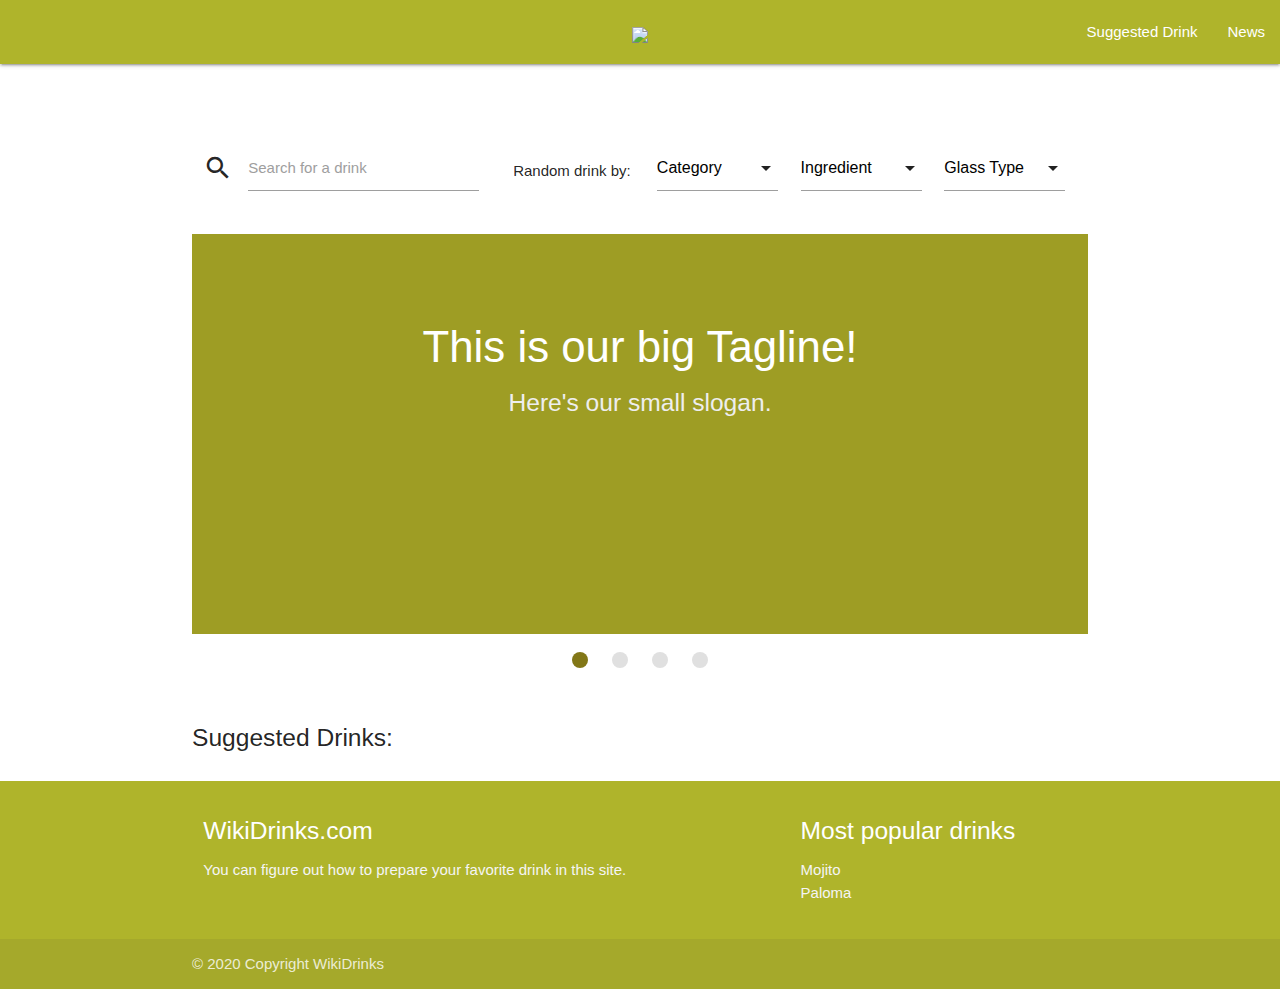
==== home.html @ 6866a7a1 "Merge branch 'master' of https://github.com/raul-ae/project-1 into jorge" ====
<!DOCTYPE html>
<html lang="en">

<head>
  <meta charset="UTF-8">
  <meta name="viewport" content="width=device-width, initial-scale=1.0">
  <title>WikiDrink</title>

  <!--Import Google Icon Font-->
  <link href="https://fonts.googleapis.com/icon?family=Material+Icons" rel="stylesheet">
  <!--Import materialize.css-->

  <!-- Compiled and minified CSS -->
  <link rel="stylesheet" href="https://cdnjs.cloudflare.com/ajax/libs/materialize/1.0.0/css/materialize.min.css">
  <!--<link rel="stylesheet" href="./style.css">
    Let browser know website is optimized for mobile-->
  <meta name="viewport" content="width=device-width, initial-scale=1.0" />
  <link rel="stylesheet" href="./frontStyle.css">
</head>

<body>

  <header>
    <div class="navbar-fixed nav-hgt">
      <nav>
        <div class="nav-wrapper lime darken-2">
          <a href="./home.html" class="brand-logo center"><img src="./logo.png"></img></a>
          <ul id="nav-mobile" class="right hide-on-med-and-down">
            <li><a href="#suggestedDrk">Suggested Drink</a></li>
            <li><a href="#articlesSec">News</a></li>
          </ul>
        </div>
      </nav>
    </div>
  </header>

  <div class="container">

    <!-- Search and filter section -->
    <div class="row">
      <form class="lime darken-4 inputForm">
        <div class="input-field col s12 m4 l4">
          <i class="material-icons prefix" id="searchButton">search</i>
          <input id="drinkInput" type="text" class="validate">
          <label for="drinkInput">Search for a drink</label>
        </div>

        <div class="col s12 m8 l8 filter-margin randomBy">
          <div class="input-field col s3 m3 l3 ">
            Random drink by:<!--<i class="material-icons prefix">filter_list</i>-->
          </div>

          <div class="col s3 m3 l3">
            <select class="categoryFilter" id="categoryFilter">
              <option value="main">Category</option>
              <option value="Ordinary Drink">Ordinary Drink</option>
              <option value="Cocktail">Cocktail</option>
              <option value="Milk / Float / Shake">Milk / Float / Shake</option>
              <option value="Other/Unknown">Other/Unknown</option>
              <option value="Cocoa">Cocoa</option>
              <option value="Shot">Shot</option>
              <option value="Coffee / Tea">Coffee / Tea</option>
              <option value="Homemade Liqueur">Homemade Liqueur</option>
              <option value="Punch / Party Drink">Punch / Party Drink</option>
              <option value="Beer">Beer</option>
              <option value="Soft Drink / Soda">Soft Drink / Soda</option>
            </select>
          </div>
          <div class="col s3 m3 l3">
              <select class="ingredientFilter">
                <option value="" selected="">Ingredient</option>
              <option value="Light rum">Light rum</option><option value="Applejack">Applejack</option><option value="Gin">Gin</option><option value="Dark rum">Dark rum</option><option value="Sweet Vermouth">Sweet Vermouth</option><option value="Strawberry schnapps">Strawberry schnapps</option><option value="Scotch">Scotch</option><option value="Apricot brandy">Apricot brandy</option><option value="Triple sec">Triple sec</option><option value="Southern Comfort">Southern Comfort</option><option value="Orange bitters">Orange bitters</option><option value="Brandy">Brandy</option><option value="Lemon vodka">Lemon vodka</option><option value="Blended whiskey">Blended whiskey</option><option value="Dry Vermouth">Dry Vermouth</option><option value="Amaretto">Amaretto</option><option value="Tea">Tea</option><option value="Champagne">Champagne</option><option value="Coffee liqueur">Coffee liqueur</option><option value="Bourbon">Bourbon</option><option value="Tequila">Tequila</option><option value="Vodka">Vodka</option><option value="Añejo rum">Añejo rum</option><option value="Bitters">Bitters</option><option value="Sugar">Sugar</option><option value="Kahlua">Kahlua</option><option value="demerara Sugar">demerara Sugar</option><option value="Dubonnet Rouge">Dubonnet Rouge</option><option value="Lime juice">Lime juice</option><option value="Irish whiskey">Irish whiskey</option><option value="Apple brandy">Apple brandy</option><option value="Carbonated water">Carbonated water</option><option value="Cherry brandy">Cherry brandy</option><option value="Creme de Cacao">Creme de Cacao</option><option value="Grenadine">Grenadine</option><option value="Port">Port</option><option value="Coffee brandy">Coffee brandy</option><option value="Red wine">Red wine</option><option value="Rum">Rum</option><option value="Grapefruit juice">Grapefruit juice</option><option value="Ricard">Ricard</option><option value="Sherry">Sherry</option><option value="Cognac">Cognac</option><option value="Sloe gin">Sloe gin</option><option value="Apple juice">Apple juice</option><option value="Pineapple juice">Pineapple juice</option><option value="Lemon juice">Lemon juice</option><option value="Sugar syrup">Sugar syrup</option><option value="Milk">Milk</option><option value="Strawberries">Strawberries</option><option value="Chocolate syrup">Chocolate syrup</option><option value="Yoghurt">Yoghurt</option><option value="Mango">Mango</option><option value="Ginger">Ginger</option><option value="Lime">Lime</option><option value="Cantaloupe">Cantaloupe</option><option value="Berries">Berries</option><option value="Grapes">Grapes</option><option value="Kiwi">Kiwi</option><option value="Tomato juice">Tomato juice</option><option value="Cocoa powder">Cocoa powder</option><option value="Chocolate">Chocolate</option><option value="Heavy cream">Heavy cream</option><option value="Galliano">Galliano</option><option value="Peach Vodka">Peach Vodka</option><option value="Ouzo">Ouzo</option><option value="Coffee">Coffee</option><option value="Spiced rum">Spiced rum</option><option value="Water">Water</option><option value="Espresso">Espresso</option><option value="Angelica root">Angelica root</option><option value="Orange">Orange</option><option value="Cranberries">Cranberries</option><option value="Johnnie Walker">Johnnie Walker</option><option value="Apple cider">Apple cider</option><option value="Everclear">Everclear</option><option value="Cranberry juice">Cranberry juice</option><option value="Egg yolk">Egg yolk</option><option value="Egg">Egg</option><option value="Grape juice">Grape juice</option><option value="Peach nectar">Peach nectar</option><option value="Lemon">Lemon</option><option value="Firewater">Firewater</option><option value="Lemonade">Lemonade</option><option value="Lager">Lager</option><option value="Whiskey">Whiskey</option><option value="Absolut Citron">Absolut Citron</option><option value="Pisco">Pisco</option><option value="Irish cream">Irish cream</option><option value="Ale">Ale</option><option value="Chocolate liqueur">Chocolate liqueur</option><option value="Midori melon liqueur">Midori melon liqueur</option><option value="Sambuca">Sambuca</option><option value="Cider">Cider</option><option value="Sprite">Sprite</option><option value="7-Up">7-Up</option><option value="Blackberry brandy">Blackberry brandy</option><option value="Peppermint schnapps">Peppermint schnapps</option><option value="Creme de Cassis">Creme de Cassis</option><option value="Jack Daniels">Jack Daniels</option>
            </select>
          </div>
          <div class="col s3 m3 l3">
            <select class="glassFilter">
            <option value="" selected="">Glass Type</option>
            <option value="Highball glass">Highball glass</option><option value="Cocktail glass">Cocktail glass</option><option value="Old-fashioned glass">Old-fashioned glass</option><option value="Collins glass">Collins glass</option><option value="Pousse cafe glass">Pousse cafe glass</option><option value="Champagne flute">Champagne flute</option><option value="Whiskey sour glass">Whiskey sour glass</option><option value="Brandy snifter">Brandy snifter</option><option value="White wine glass">White wine glass</option><option value="Nick and Nora Glass">Nick and Nora Glass</option><option value="Hurricane glass">Hurricane glass</option><option value="Coffee mug">Coffee mug</option><option value="Shot glass">Shot glass</option><option value="Jar">Jar</option><option value="Irish coffee cup">Irish coffee cup</option><option value="Punch bowl">Punch bowl</option><option value="Pitcher">Pitcher</option><option value="Pint glass">Pint glass</option><option value="Copper Mug">Copper Mug</option><option value="Wine Glass">Wine Glass</option><option value="Cordial glass">Cordial glass</option><option value="Beer mug">Beer mug</option><option value="Margarita/Coupette glass">Margarita/Coupette glass</option><option value="Beer pilsner">Beer pilsner</option><option value="Beer Glass">Beer Glass</option><option value="Parfait glass">Parfait glass</option><option value="Mason jar">Mason jar</option><option value="Margarita glass">Margarita glass</option><option value="Martini Glass">Martini Glass</option><option value="Balloon Glass">Balloon Glass</option><option value="Coupe Glass">Coupe Glass</option><option value=""></option>
          </select>
          </div>
        </div>
      </form>
    </div> <!-- / Search and filter section -->


    <!-- Intro Slider -->
    <div class="row introSlider" style="margin-bottom: 50px">
      <div class="slider">
        <ul class="slides">
          <li class="lime darken-3">
            <img src="https://www.laguiago.com/wp-content/uploads/2019/09/alicantec.jpeg"> <!-- random image -->
            <div class="caption center-align">
              <h3>This is our big Tagline!</h3>
              <h5 class="light grey-text text-lighten-3">Here's our small slogan.</h5>
            </div>
          </li>
          <li>
            <img src="https://media.laguiago.com/wp-content/uploads/2019/09/cocktails-web.jpg"> <!-- random image -->
            <div class="caption left-align">
              <h3>Left Aligned Caption</h3>
              <h5 class="light grey-text text-lighten-3">Here's our small slogan.</h5>
            </div>
          </li>
          <li>
            <img src="https://okdiario.com/img/2019/08/20/receta-de-cocktail-margarita-1-655x368.jpg">
            <!-- random image -->
            <div class="caption right-align">
              <h3>Right Aligned Caption</h3>
              <h5 class="light grey-text text-lighten-3">Here's our small slogan.</h5>
            </div>
          </li>
          <li>
            <img src="https://media-cdn.tripadvisor.com/media/photo-s/0d/e0/e1/ed/los-mejores-cocteles.jpg">
            <!-- random image -->
            <div class="caption center-align">
              <h3>This is our big Tagline!</h3>
              <h5 class="light grey-text text-lighten-3">Here's our small slogan.</h5>
            </div>
          </li>
        </ul>
      </div>
    </div> <!-- /Intro Slider -->





    <!-- Selected drink Instructions -->
    <div class="row drinkIngredSection">

      <!-- Drink -->
      <div class="col s12 m12 l12 lime darken-4 drinktxtcol">
        <h4 id="drinkNameH4">Drink name</h4>
      </div> <!-- /Drink -->

      <!-- Ingredients -->
        <div class=" col s12 m4 l4 ingredientsImages"></div>
       <!-- /Ingredients -->

      <!-- Drink Image -->
      <div class="col s12 m12 l12">
        <div class="card">
          <div class="card-image drinkFixedWidth" 
          style="background-image: url(https://image.shutterstock.com/z/stock-photo-vintage-lamps-with-blurred-liquor-bar-1184574109.jpg)" 
          id="mainImage">
          </div>
        </div>
      </div> <!-- Drink Image -->

    </div>

    <!-- Ingredients Carousel -->
    <div class="row" id="carouselBody">
      <h5>Ingredients</h5>
      <div id="wrapper">
        <div id="drinksCar">
          <div id="ingredientsContent">
            
          </div>
        </div>
        <button id="prev">
          <svg
            xmlns="http://www.w3.org/2000/svg"
            width="24"
            height="24"
            viewBox="0 0 24 24"
          >
            <path fill="none" d="M0 0h24v24H0V0z" />
            <path d="M15.61 7.41L14.2 6l-6 6 6 6 1.41-1.41L11.03 12l4.58-4.59z" />
          </svg>
        </button>
        <button id="next">
          <svg
            xmlns="http://www.w3.org/2000/svg"
            width="24"
            height="24"
            viewBox="0 0 24 24"
          >
            <path fill="none" d="M0 0h24v24H0V0z" />
            <path d="M10.02 6L8.61 7.41 13.19 12l-4.58 4.59L10.02 18l6-6-6-6z" />
          </svg>
        </button>
      </div>
    </div>

    <!-- Preparation -->
    <div class="row preparationSection" id="carouselBody">
      <h5>Preparation</h5>
      <div class="col s12 m12 l12 borderRecipe">
        <div id="wrapper">
          <div id="drinksCar">
            <div id="preparationContent">
              
            </div>
          </div>
          <button id="prev">
            <svg
              xmlns="http://www.w3.org/2000/svg"
              width="24"
              height="24"
              viewBox="0 0 24 24"
            >
              <path fill="none" d="M0 0h24v24H0V0z" />
              <path d="M15.61 7.41L14.2 6l-6 6 6 6 1.41-1.41L11.03 12l4.58-4.59z" />
            </svg>
          </button>
          <button id="next">
            <svg
              xmlns="http://www.w3.org/2000/svg"
              width="24"
              height="24"
              viewBox="0 0 24 24"
            >
              <path fill="none" d="M0 0h24v24H0V0z" />
              <path d="M10.02 6L8.61 7.41 13.19 12l-4.58 4.59L10.02 18l6-6-6-6z" />
            </svg>
          </button>
        </div>

      </div>
    </div> <!-- /Instructions -->


    <!-- Articles -->
    <div class="row articlesSection" id="articlesSec">
      <h5>
        Some Interesting articles about this drink:
      </h5>
      <div class="col s12 m6 l6">
        <div class="card">
          <div class="card-image">
            <img src="https://image.shutterstock.com/z/stock-photo-vintage-lamps-with-blurred-liquor-bar-1184574109.jpg"
              class="img-hgt">
            <span class="card-title lime darken-4">Article Title</span>
          </div>
          <div class="card-content">
            <p>I am a very simple card. I am good at containing small bits of information.
              I am convenient because I require little markup to use effectively.</p>
          </div>
          <div class="card-action">
            <a href="#">Go to the Article!</a>
          </div>
        </div>
      </div>
      <div class="col s12 m6 l6">
        <div class="card">
          <div class="card-image">
            <img
              src="https://www.ritzparis.com/sites/default/files/styles/1440x748/public/images/card_page/slideshow/ritz-paris-hotel-bar-hemingway-1_1.jpg?itok=_EVzsnE2"
              class="img-hgt">
            <span class="card-title lime darken-4">Article Title</span>
          </div>
          <div class="card-content">
            <p>I am a very simple card. I am good at containing small bits of information.
              I am convenient because I require little markup to use effectively.</p>
          </div>
          <div class="card-action">
            <a href="#">Go to the Article!</a>
          </div>
        </div>
      </div>
    </div> <!-- /Articles -->


    <!-- Suggested Drinks -->
    <div class="row" id="suggestedDrk">
      <h5>
        Suggested Drinks:
      </h5>
      <div class="randomSuggest">
      </div>
    </div> <!-- /Suggested Drinks -->

  </div>


  <footer class="page-footer lime darken-2">
    <div class="container">
      <div class="row">
        <div class="col l6 s12">
          <h5 class="white-text">WikiDrinks.com</h5>
          <p class="grey-text text-lighten-4">You can figure out how to prepare your favorite drink in this site.</p>
        </div>
        <div class="col l4 offset-l2 s12">
          <h5 class="white-text">Most popular drinks</h5>
          <ul>
            <li><a class="grey-text text-lighten-4" href="#!">Mojito</a></li>
            <li><a class="grey-text text-lighten-4" href="#!">Paloma</a></li>
          </ul>
        </div>
      </div>
    </div>
    <div class="footer-copyright">
      <div class="container">
        © 2020 Copyright WikiDrinks
      </div>
    </div>
  </footer>

  <!--<script type="text/javascript" src="js/materialize.min.js"></script>-->

  <!-- jQuery -->
  <script src="https://code.jquery.com/jquery-3.4.1.slim.min.js"
    integrity="sha384-J6qa4849blE2+poT4WnyKhv5vZF5SrPo0iEjwBvKU7imGFAV0wwj1yYfoRSJoZ+n"
    crossorigin="anonymous"></script>

  <!-- Popper -->
  <script src="https://cdn.jsdelivr.net/npm/popper.js@1.16.0/dist/umd/popper.min.js"
    integrity="sha384-Q6E9RHvbIyZFJoft+2mJbHaEWldlvI9IOYy5n3zV9zzTtmI3UksdQRVvoxMfooAo"
    crossorigin="anonymous"></script>

  <!-- Bootstrap -->
  <script src="https://stackpath.bootstrapcdn.com/bootstrap/4.4.1/js/bootstrap.min.js"
    integrity="sha384-wfSDF2E50Y2D1uUdj0O3uMBJnjuUD4Ih7YwaYd1iqfktj0Uod8GCExl3Og8ifwB6"
    crossorigin="anonymous"></script>

  <!-- jQuery -->
  <script src="https://cdnjs.cloudflare.com/ajax/libs/jquery/3.2.1/jquery.min.js"></script>

  <!-- Materialize -->
  <script src="https://cdnjs.cloudflare.com/ajax/libs/materialize/1.0.0/js/materialize.min.js"></script>

  <!-- Main JS -->
  <script src="./front.js"></script>
  <!-- <script src="./app.js"></script> -->

</body>

</html>
---- frontStyle.css ----
.wdt-btn{
    width: 100px;
  }


.filter-margin{
   margin-top: 15px;
}
.img-hgt{
    height: 250px;
}
.slider .indicators .indicator-item.active{background-color:#827717}

.input-field .prefix.active{color:#827717}

.ilike-lime-container {
    @extend .lime, .lighten-4;
  }

  
.ilike-lime-container {
    @extend .lime-text, .text-lighten-4;
  }

.active{
    color:#827717;
  }

label.active {
    color: #827717 !important;
  }

input:focus {
    border-bottom: 1px solid #827717 !important;
    box-shadow: 0 1px 0 0 #827717 !important;
  }

ul.dropdown-content.select-dropdown li span {
    color: #827717 !important; 
}

.card .card-action a:not(.btn):not(.btn-large):not(.btn-small):not(.btn-large):not(.btn-floating){
    color:#827717;
}

.borderdown{
    border-bottom: 1px solid lightgray;
}

.borderRecipe{
    border: 1px solid lightgray;
    margin-top:20px;
    padding-top:20px;
}

.pdnitem{
  padding-top:10px;
  margin-top:10px;
}

.drinkImg{
    width: 520px;
    /*height: 250px;*/
    text-align: right;
}

.nav-hgt{
    height:130px;
}

.drinktxtcol{
    color:white;
    text-align: center;
}
.drinkFixedWidth{
  height: 500px;
  background: transparent no-repeat center;
  background-size: cover;
}

.ingredSpan{
  text-align: center;
}

/*carousel css*/
#carouselBody{
  margin: 0;
  display: flex;
  justify-content: center;
  align-items: center;
  flex-direction: column;
}
#wrapper {
  width: 100%;
  max-width: 964px;
  position: relative;
}

#drinksCar {
  overflow: auto;
  scroll-behavior: smooth;
  scrollbar-width: none;
}

#drinksCar::-webkit-scrollbar {
  height: 0;
}

#prev,
#next {
  display: flex;
  justify-content: center;
  align-content: center;
  background: #827717;
  border: none;
  padding: 8px;
  border-radius: 50%;
  outline: 0;
  cursor: pointer;
  position: absolute;
  color:white;
}

#prev {
  top: 50%;
  left: 0;
  transform: translate(50%, -50%);
  display: none;
  color:white;
}

#next {
  top: 50%;
  right: 0;
  transform: translate(-50%, -50%);
  color:white;
}

#ingredientsContent {
  display: grid;
  grid-gap: 16px;
  grid-auto-flow: column;
  margin: auto;
  box-sizing: border-box;
}

.item {
  width: 350px;
  height: 300px;
  background: transparent;
}
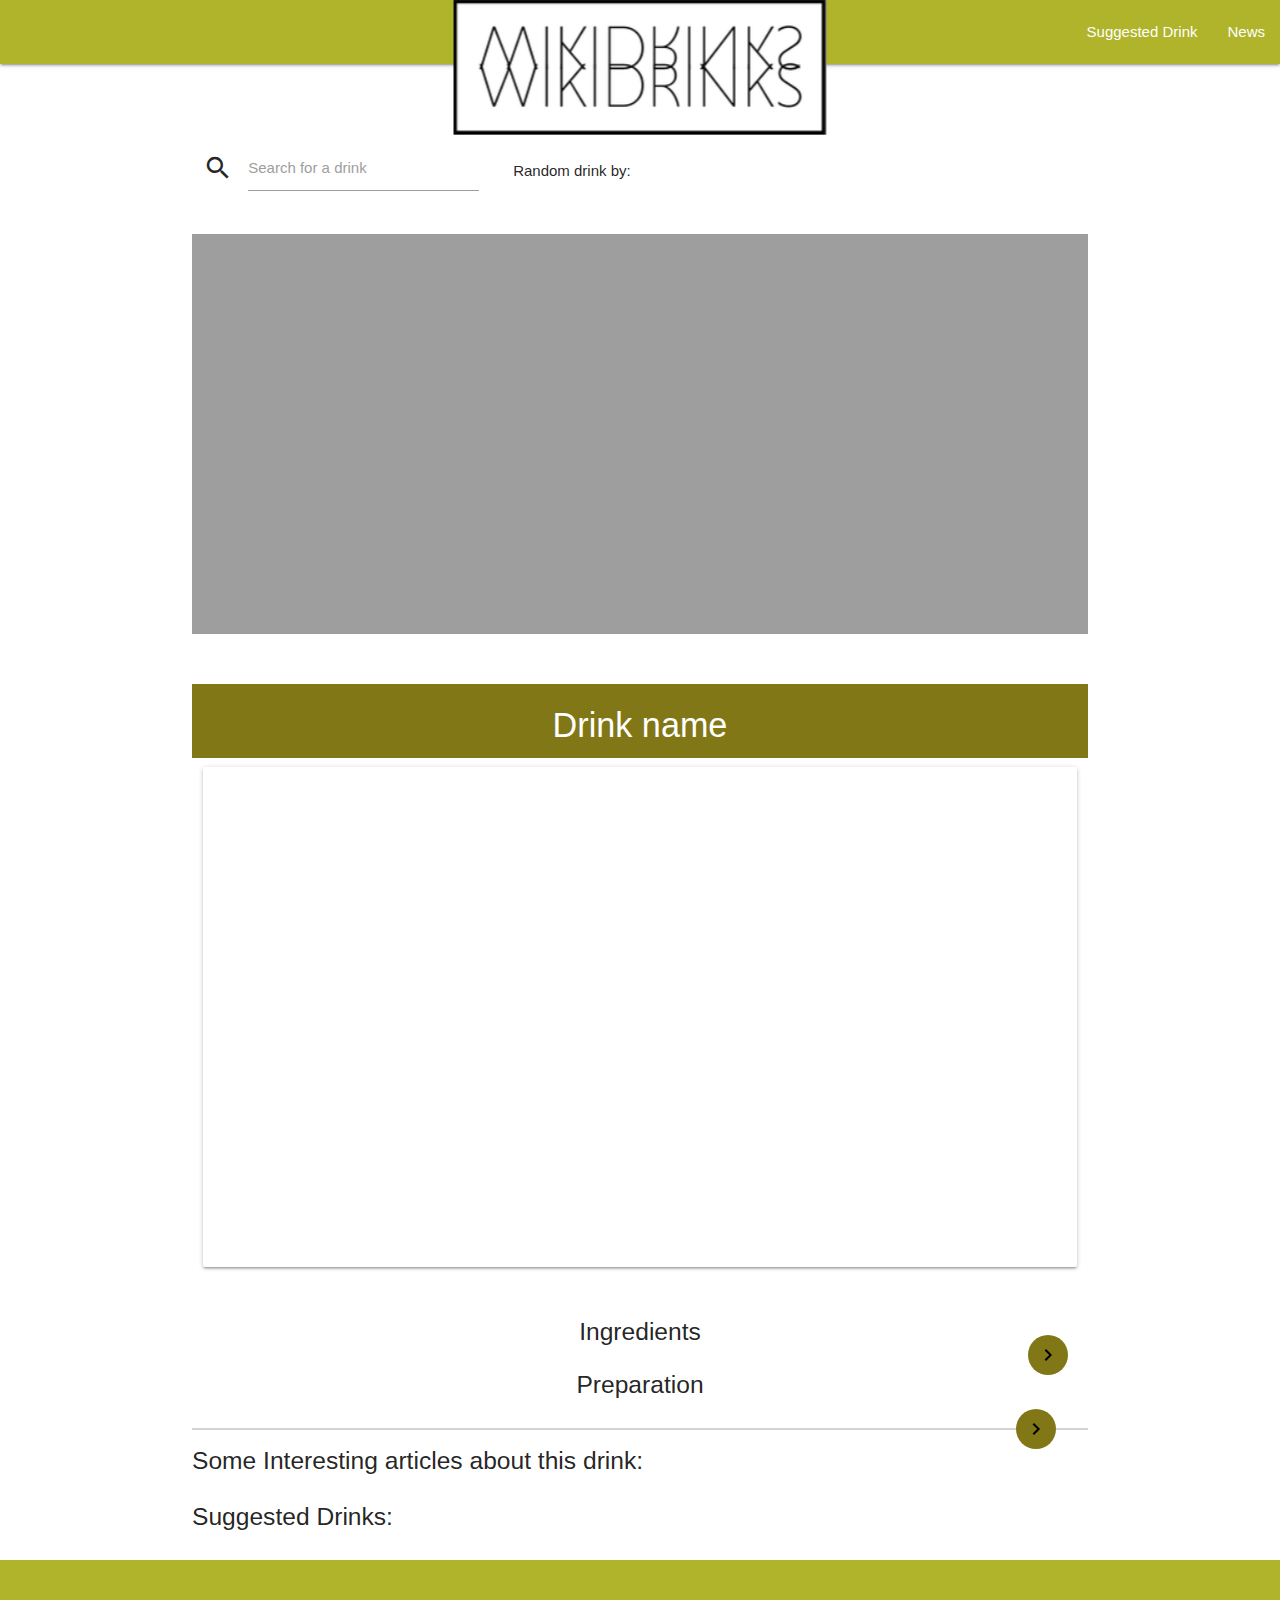
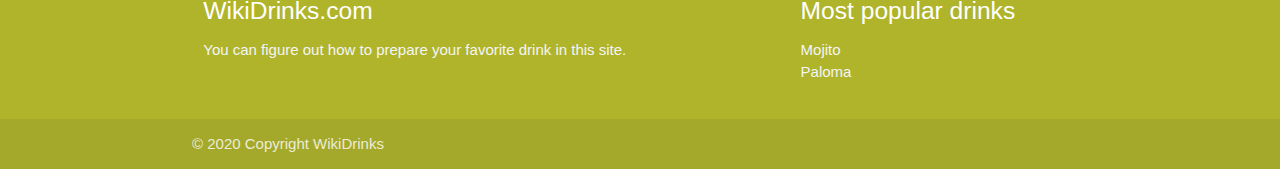
==== commit b0b6478d: "Merge branch 'master' into Rodrigo" ====
--- a/home.html
+++ b/home.html
@@ -181,7 +181,7 @@
           </svg>
         </button>
       </div>
-    </div>
+    </div> <!-- /Ingredients Carousel -->
 
     <!-- Preparation -->
     <div class="row preparationSection" id="carouselBody">
@@ -226,7 +226,10 @@
       <h5>
         Some Interesting articles about this drink:
       </h5>
-      <div class="col s12 m6 l6">
+
+      <div id="articlesContent">
+
+      <!-- <div class="col s12 m6 l6">
         <div class="card">
           <div class="card-image">
             <img src="https://image.shutterstock.com/z/stock-photo-vintage-lamps-with-blurred-liquor-bar-1184574109.jpg"
@@ -242,6 +245,7 @@
           </div>
         </div>
       </div>
+
       <div class="col s12 m6 l6">
         <div class="card">
           <div class="card-image">
@@ -258,7 +262,10 @@
             <a href="#">Go to the Article!</a>
           </div>
         </div>
-      </div>
+      </div> -->
+
+      </div>
+
     </div> <!-- /Articles -->
 
 
--- a/style.css
+++ b/style.css
@@ -0,0 +1,15 @@
+/* ********************* Global ********************** */
+header {
+  text-align: center;
+  height: 100px;
+  padding-top: 25px;
+}
+
+/* ********************* Functions ******************** */
+/* --------------- Search --------------- */
+/* --------------- Filter --------------- */
+/* --------------- Drink ---------------- */
+/* --------------- Recipe --------------- */
+/* -------------- Suggested ------------- */
+
+/* ******************* Media Queries ****************** */
--- a/frontStyle.css
+++ b/frontStyle.css
@@ -1,89 +1,93 @@
-.wdt-btn{
-    width: 100px;
-  }
+.wdt-btn {
+  width: 100px;
+}
 
+.filter-margin {
+  margin-top: 15px;
+}
+.img-hgt {
+  height: 250px;
+}
+.slider .indicators .indicator-item.active {
+  background-color: #827717;
+}
 
-.filter-margin{
-   margin-top: 15px;
+.input-field .prefix.active {
+  color: #827717;
 }
-.img-hgt{
-    height: 250px;
-}
-.slider .indicators .indicator-item.active{background-color:#827717}
-
-.input-field .prefix.active{color:#827717}
 
 .ilike-lime-container {
-    @extend .lime, .lighten-4;
-  }
+  @extend .lime, .lighten-4;
+}
 
-  
 .ilike-lime-container {
-    @extend .lime-text, .text-lighten-4;
-  }
+  @extend .lime-text, .text-lighten-4;
+}
 
-.active{
-    color:#827717;
-  }
+.active {
+  color: #827717;
+}
 
 label.active {
-    color: #827717 !important;
-  }
+  color: #827717 !important;
+}
 
 input:focus {
-    border-bottom: 1px solid #827717 !important;
-    box-shadow: 0 1px 0 0 #827717 !important;
-  }
+  border-bottom: 1px solid #827717 !important;
+  box-shadow: 0 1px 0 0 #827717 !important;
+}
 
 ul.dropdown-content.select-dropdown li span {
-    color: #827717 !important; 
+  color: #827717 !important;
 }
 
-.card .card-action a:not(.btn):not(.btn-large):not(.btn-small):not(.btn-large):not(.btn-floating){
-    color:#827717;
+.card
+  .card-action
+  a:not(.btn):not(.btn-large):not(.btn-small):not(.btn-large):not(.btn-floating) {
+  color: #827717;
 }
 
-.borderdown{
-    border-bottom: 1px solid lightgray;
+.borderdown {
+  border-bottom: 1px solid lightgray;
 }
 
-.borderRecipe{
-    border: 1px solid lightgray;
-    margin-top:20px;
-    padding-top:20px;
+.borderRecipe {
+  border: 1px solid lightgray;
+  margin-top: 20px;
+  padding-top: 20px;
 }
 
-.pdnitem{
-  padding-top:10px;
-  margin-top:10px;
+.pdnitem {
+  padding-top: 10px;
+  margin-top: 10px;
 }
 
-.drinkImg{
-    width: 520px;
-    /*height: 250px;*/
-    text-align: right;
+.drinkImg {
+  width: 520px;
+  /*height: 250px;*/
+  text-align: right;
 }
 
-.nav-hgt{
-    height:130px;
+.nav-hgt {
+  height: 130px;
 }
 
-.drinktxtcol{
-    color:white;
-    text-align: center;
+.drinktxtcol {
+  color: white;
+  text-align: center;
 }
-.drinkFixedWidth{
+.drinkFixedWidth {
   height: 500px;
   background: transparent no-repeat center;
   background-size: cover;
 }
 
-.ingredSpan{
+.ingredSpan {
   text-align: center;
 }
 
 /*carousel css*/
-#carouselBody{
+#carouselBody {
   margin: 0;
   display: flex;
   justify-content: center;
@@ -118,7 +122,7 @@
   outline: 0;
   cursor: pointer;
   position: absolute;
-  color:white;
+  color: white;
 }
 
 #prev {
@@ -126,14 +130,14 @@
   left: 0;
   transform: translate(50%, -50%);
   display: none;
-  color:white;
+  color: white;
 }
 
 #next {
   top: 50%;
   right: 0;
   transform: translate(-50%, -50%);
-  color:white;
+  color: white;
 }
 
 #ingredientsContent {
@@ -149,3 +153,7 @@
   height: 300px;
   background: transparent;
 }
+
+.ingredItemWrapDiv {
+  text-align: center;
+}
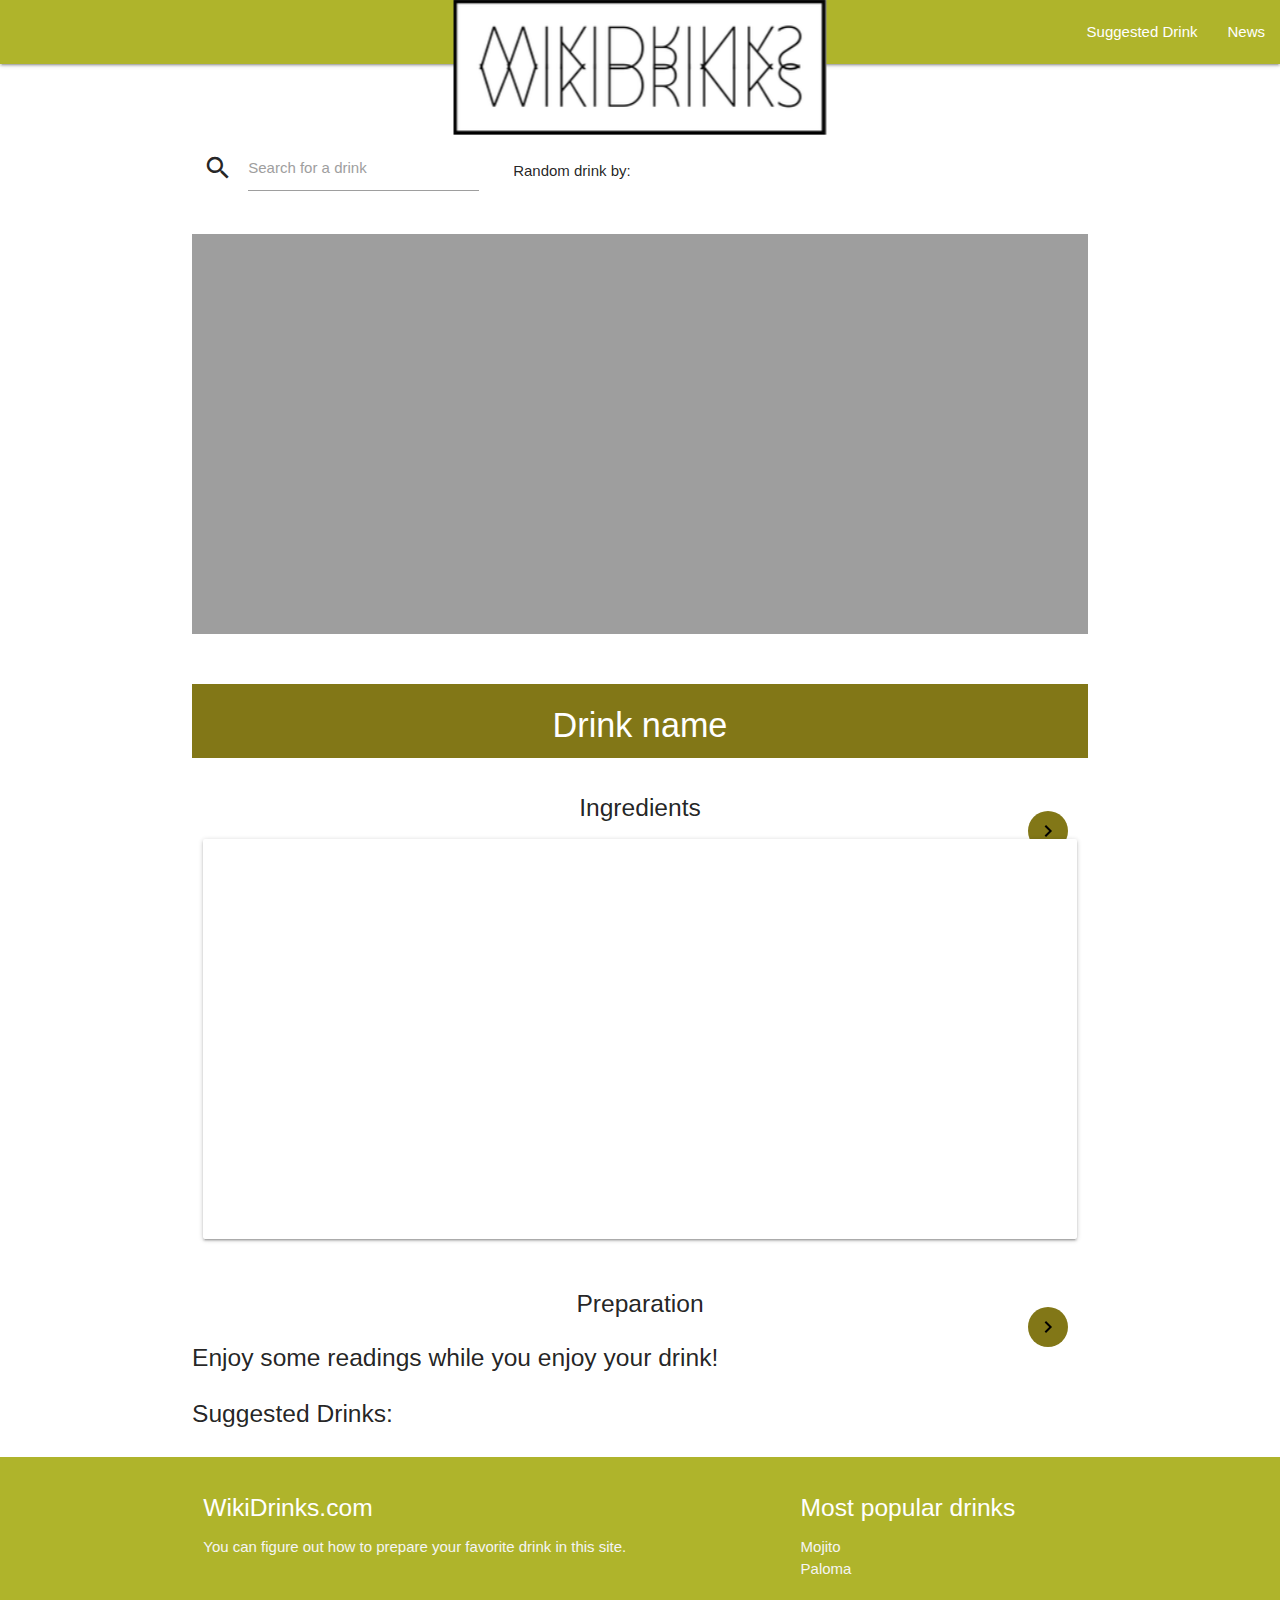
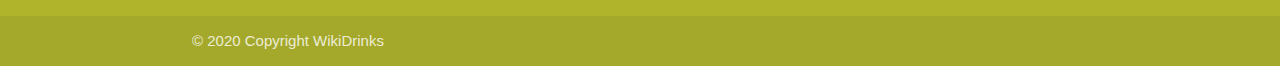
==== commit 0b13eec2: "Front changes" ====
--- a/home.html
+++ b/home.html
@@ -46,11 +46,11 @@
         </div>
 
         <div class="col s12 m8 l8 filter-margin randomBy">
-          <div class="input-field col s3 m3 l3 ">
+          <div class="input-field col s6 m3 l3 ">
             Random drink by:<!--<i class="material-icons prefix">filter_list</i>-->
           </div>
 
-          <div class="col s3 m3 l3">
+          <div class="col s6 m3 l3">
             <select class="categoryFilter" id="categoryFilter">
               <option value="main">Category</option>
               <option value="Ordinary Drink">Ordinary Drink</option>
@@ -66,13 +66,13 @@
               <option value="Soft Drink / Soda">Soft Drink / Soda</option>
             </select>
           </div>
-          <div class="col s3 m3 l3">
+          <div class="col s6 m3 l3">
               <select class="ingredientFilter">
                 <option value="" selected="">Ingredient</option>
               <option value="Light rum">Light rum</option><option value="Applejack">Applejack</option><option value="Gin">Gin</option><option value="Dark rum">Dark rum</option><option value="Sweet Vermouth">Sweet Vermouth</option><option value="Strawberry schnapps">Strawberry schnapps</option><option value="Scotch">Scotch</option><option value="Apricot brandy">Apricot brandy</option><option value="Triple sec">Triple sec</option><option value="Southern Comfort">Southern Comfort</option><option value="Orange bitters">Orange bitters</option><option value="Brandy">Brandy</option><option value="Lemon vodka">Lemon vodka</option><option value="Blended whiskey">Blended whiskey</option><option value="Dry Vermouth">Dry Vermouth</option><option value="Amaretto">Amaretto</option><option value="Tea">Tea</option><option value="Champagne">Champagne</option><option value="Coffee liqueur">Coffee liqueur</option><option value="Bourbon">Bourbon</option><option value="Tequila">Tequila</option><option value="Vodka">Vodka</option><option value="Añejo rum">Añejo rum</option><option value="Bitters">Bitters</option><option value="Sugar">Sugar</option><option value="Kahlua">Kahlua</option><option value="demerara Sugar">demerara Sugar</option><option value="Dubonnet Rouge">Dubonnet Rouge</option><option value="Lime juice">Lime juice</option><option value="Irish whiskey">Irish whiskey</option><option value="Apple brandy">Apple brandy</option><option value="Carbonated water">Carbonated water</option><option value="Cherry brandy">Cherry brandy</option><option value="Creme de Cacao">Creme de Cacao</option><option value="Grenadine">Grenadine</option><option value="Port">Port</option><option value="Coffee brandy">Coffee brandy</option><option value="Red wine">Red wine</option><option value="Rum">Rum</option><option value="Grapefruit juice">Grapefruit juice</option><option value="Ricard">Ricard</option><option value="Sherry">Sherry</option><option value="Cognac">Cognac</option><option value="Sloe gin">Sloe gin</option><option value="Apple juice">Apple juice</option><option value="Pineapple juice">Pineapple juice</option><option value="Lemon juice">Lemon juice</option><option value="Sugar syrup">Sugar syrup</option><option value="Milk">Milk</option><option value="Strawberries">Strawberries</option><option value="Chocolate syrup">Chocolate syrup</option><option value="Yoghurt">Yoghurt</option><option value="Mango">Mango</option><option value="Ginger">Ginger</option><option value="Lime">Lime</option><option value="Cantaloupe">Cantaloupe</option><option value="Berries">Berries</option><option value="Grapes">Grapes</option><option value="Kiwi">Kiwi</option><option value="Tomato juice">Tomato juice</option><option value="Cocoa powder">Cocoa powder</option><option value="Chocolate">Chocolate</option><option value="Heavy cream">Heavy cream</option><option value="Galliano">Galliano</option><option value="Peach Vodka">Peach Vodka</option><option value="Ouzo">Ouzo</option><option value="Coffee">Coffee</option><option value="Spiced rum">Spiced rum</option><option value="Water">Water</option><option value="Espresso">Espresso</option><option value="Angelica root">Angelica root</option><option value="Orange">Orange</option><option value="Cranberries">Cranberries</option><option value="Johnnie Walker">Johnnie Walker</option><option value="Apple cider">Apple cider</option><option value="Everclear">Everclear</option><option value="Cranberry juice">Cranberry juice</option><option value="Egg yolk">Egg yolk</option><option value="Egg">Egg</option><option value="Grape juice">Grape juice</option><option value="Peach nectar">Peach nectar</option><option value="Lemon">Lemon</option><option value="Firewater">Firewater</option><option value="Lemonade">Lemonade</option><option value="Lager">Lager</option><option value="Whiskey">Whiskey</option><option value="Absolut Citron">Absolut Citron</option><option value="Pisco">Pisco</option><option value="Irish cream">Irish cream</option><option value="Ale">Ale</option><option value="Chocolate liqueur">Chocolate liqueur</option><option value="Midori melon liqueur">Midori melon liqueur</option><option value="Sambuca">Sambuca</option><option value="Cider">Cider</option><option value="Sprite">Sprite</option><option value="7-Up">7-Up</option><option value="Blackberry brandy">Blackberry brandy</option><option value="Peppermint schnapps">Peppermint schnapps</option><option value="Creme de Cassis">Creme de Cassis</option><option value="Jack Daniels">Jack Daniels</option>
             </select>
           </div>
-          <div class="col s3 m3 l3">
+          <div class="col s6 m3 l3">
             <select class="glassFilter">
             <option value="" selected="">Glass Type</option>
             <option value="Highball glass">Highball glass</option><option value="Cocktail glass">Cocktail glass</option><option value="Old-fashioned glass">Old-fashioned glass</option><option value="Collins glass">Collins glass</option><option value="Pousse cafe glass">Pousse cafe glass</option><option value="Champagne flute">Champagne flute</option><option value="Whiskey sour glass">Whiskey sour glass</option><option value="Brandy snifter">Brandy snifter</option><option value="White wine glass">White wine glass</option><option value="Nick and Nora Glass">Nick and Nora Glass</option><option value="Hurricane glass">Hurricane glass</option><option value="Coffee mug">Coffee mug</option><option value="Shot glass">Shot glass</option><option value="Jar">Jar</option><option value="Irish coffee cup">Irish coffee cup</option><option value="Punch bowl">Punch bowl</option><option value="Pitcher">Pitcher</option><option value="Pint glass">Pint glass</option><option value="Copper Mug">Copper Mug</option><option value="Wine Glass">Wine Glass</option><option value="Cordial glass">Cordial glass</option><option value="Beer mug">Beer mug</option><option value="Margarita/Coupette glass">Margarita/Coupette glass</option><option value="Beer pilsner">Beer pilsner</option><option value="Beer Glass">Beer Glass</option><option value="Parfait glass">Parfait glass</option><option value="Mason jar">Mason jar</option><option value="Margarita glass">Margarita glass</option><option value="Martini Glass">Martini Glass</option><option value="Balloon Glass">Balloon Glass</option><option value="Coupe Glass">Coupe Glass</option><option value=""></option>
@@ -89,37 +89,29 @@
         <ul class="slides">
           <li class="lime darken-3">
             <img src="https://www.laguiago.com/wp-content/uploads/2019/09/alicantec.jpeg"> <!-- random image -->
-            <div class="caption center-align">
-              <h3>This is our big Tagline!</h3>
-              <h5 class="light grey-text text-lighten-3">Here's our small slogan.</h5>
+            <div class="caption right-align">
+              <h3>Random drink!</h3>
+              <a href="#"><h5 class="light grey-text text-lighten-3">Go to the Drink!</h5></a>
             </div>
           </li>
           <li>
             <img src="https://media.laguiago.com/wp-content/uploads/2019/09/cocktails-web.jpg"> <!-- random image -->
-            <div class="caption left-align">
-              <h3>Left Aligned Caption</h3>
-              <h5 class="light grey-text text-lighten-3">Here's our small slogan.</h5>
+            <div class="caption right-align">
+              <h3>Random drink!</h3>
+              <a href="#"><h5 class="light grey-text text-lighten-3">Go to the Drink!</h5></a>
             </div>
           </li>
           <li>
-            <img src="https://okdiario.com/img/2019/08/20/receta-de-cocktail-margarita-1-655x368.jpg">
-            <!-- random image -->
+            <img src="https://okdiario.com/img/2019/08/20/receta-de-cocktail-margarita-1-655x368.jpg"><!-- random image -->
             <div class="caption right-align">
-              <h3>Right Aligned Caption</h3>
-              <h5 class="light grey-text text-lighten-3">Here's our small slogan.</h5>
-            </div>
-          </li>
-          <li>
-            <img src="https://media-cdn.tripadvisor.com/media/photo-s/0d/e0/e1/ed/los-mejores-cocteles.jpg">
-            <!-- random image -->
-            <div class="caption center-align">
-              <h3>This is our big Tagline!</h3>
-              <h5 class="light grey-text text-lighten-3">Here's our small slogan.</h5>
+              <h3>Random drink!</h3>
+              <a href="#"><h5 class="light grey-text text-lighten-3">Go to the Drink!</h5></a>
             </div>
           </li>
         </ul>
       </div>
-    </div> <!-- /Intro Slider -->
+    </div> 
+    <!-- /Intro Slider -->
 
 
 
@@ -133,20 +125,9 @@
         <h4 id="drinkNameH4">Drink name</h4>
       </div> <!-- /Drink -->
 
-      <!-- Ingredients -->
-        <div class=" col s12 m4 l4 ingredientsImages"></div>
+      <!-- Ingredients 
+        <div class=" col s12 m4 l4 ingredientsImages"></div>-->
        <!-- /Ingredients -->
-
-      <!-- Drink Image -->
-      <div class="col s12 m12 l12">
-        <div class="card">
-          <div class="card-image drinkFixedWidth" 
-          style="background-image: url(https://image.shutterstock.com/z/stock-photo-vintage-lamps-with-blurred-liquor-bar-1184574109.jpg)" 
-          id="mainImage">
-          </div>
-        </div>
-      </div> <!-- Drink Image -->
-
     </div>
 
     <!-- Ingredients Carousel -->
@@ -183,17 +164,29 @@
       </div>
     </div> <!-- /Ingredients Carousel -->
 
+    <div class="row drinkIngredSection">
+      <!-- Drink Image -->
+      <div class="col s12 m12 l12">
+        <div class="card">
+          <div class="card-image drinkFixedWidth" 
+          style="background-image: url(https://image.shutterstock.com/z/stock-photo-vintage-lamps-with-blurred-liquor-bar-1184574109.jpg)" 
+          id="mainImage">
+          </div>
+        </div>
+      </div> <!-- Drink Image -->
+    </div>
+
     <!-- Preparation -->
-    <div class="row preparationSection" id="carouselBody">
+    <div class="row preparationSection" id="carouselBody2">
       <h5>Preparation</h5>
-      <div class="col s12 m12 l12 borderRecipe">
-        <div id="wrapper">
-          <div id="drinksCar">
+      <!--<div class="col s12 m12 l12 borderRecipe"> -->
+        <div id="wrapper2">
+          <div id="drinksCar2">
             <div id="preparationContent">
               
             </div>
           </div>
-          <button id="prev">
+          <button id="prev2">
             <svg
               xmlns="http://www.w3.org/2000/svg"
               width="24"
@@ -204,7 +197,7 @@
               <path d="M15.61 7.41L14.2 6l-6 6 6 6 1.41-1.41L11.03 12l4.58-4.59z" />
             </svg>
           </button>
-          <button id="next">
+          <button id="next2">
             <svg
               xmlns="http://www.w3.org/2000/svg"
               width="24"
@@ -217,14 +210,14 @@
           </button>
         </div>
 
-      </div>
+      <!--</div>-->
     </div> <!-- /Instructions -->
 
 
     <!-- Articles -->
     <div class="row articlesSection" id="articlesSec">
       <h5>
-        Some Interesting articles about this drink:
+        Enjoy some readings while you enjoy your drink!
       </h5>
 
       <div id="articlesContent">
--- a/frontStyle.css
+++ b/frontStyle.css
@@ -77,7 +77,7 @@
   text-align: center;
 }
 .drinkFixedWidth {
-  height: 500px;
+  height: 400px;
   background: transparent no-repeat center;
   background-size: cover;
 }
@@ -86,6 +86,13 @@
   text-align: center;
 }
 
+.cardhgt{
+  height: 400px;
+}
+.pmar{
+  padding-left: 5px;
+  padding-right: 5px;
+}
 /*carousel css*/
 #carouselBody {
   margin: 0;
@@ -94,19 +101,44 @@
   align-items: center;
   flex-direction: column;
 }
+
+#carouselBody2 {
+  margin: 0;
+  display: flex;
+  justify-content: center;
+  align-items: center;
+  flex-direction: column;
+}
+
 #wrapper {
   width: 100%;
   max-width: 964px;
   position: relative;
 }
 
+#wrapper2 {
+  width: 100%;
+  max-width: 964px;
+  position: relative;
+}
+
 #drinksCar {
   overflow: auto;
   scroll-behavior: smooth;
   scrollbar-width: none;
 }
 
+#drinksCar2 {
+  overflow: auto;
+  scroll-behavior: smooth;
+  scrollbar-width: none;
+}
+
 #drinksCar::-webkit-scrollbar {
+  height: 0;
+}
+
+#drinksCar2::-webkit-scrollbar {
   height: 0;
 }
 
@@ -125,6 +157,21 @@
   color: white;
 }
 
+#prev2,
+#next2 {
+  display: flex;
+  justify-content: center;
+  align-content: center;
+  background: #827717;
+  border: none;
+  padding: 8px;
+  border-radius: 50%;
+  outline: 0;
+  cursor: pointer;
+  position: absolute;
+  color: white;
+}
+
 #prev {
   top: 50%;
   left: 0;
@@ -133,12 +180,28 @@
   color: white;
 }
 
+#prev2 {
+  top: 50%;
+  left: 0;
+  transform: translate(50%, -50%);
+  display: none;
+  color: white;
+}
+
 #next {
   top: 50%;
   right: 0;
   transform: translate(-50%, -50%);
   color: white;
 }
+
+#next2 {
+  top: 50%;
+  right: 0;
+  transform: translate(-50%, -50%);
+  color: white;
+}
+
 
 #ingredientsContent {
   display: grid;
@@ -147,10 +210,22 @@
   margin: auto;
   box-sizing: border-box;
 }
-
+#preparationContent {
+  display: grid;
+  grid-gap: 16px;
+  grid-auto-flow: column;
+  margin: auto;
+  box-sizing: border-box;
+}
 .item {
-  width: 350px;
-  height: 300px;
+  width: 250px;
+  height: 200px;
+  background: transparent;
+}
+
+.item2 {
+  width: 400px;
+  height: 350px;
   background: transparent;
 }
 
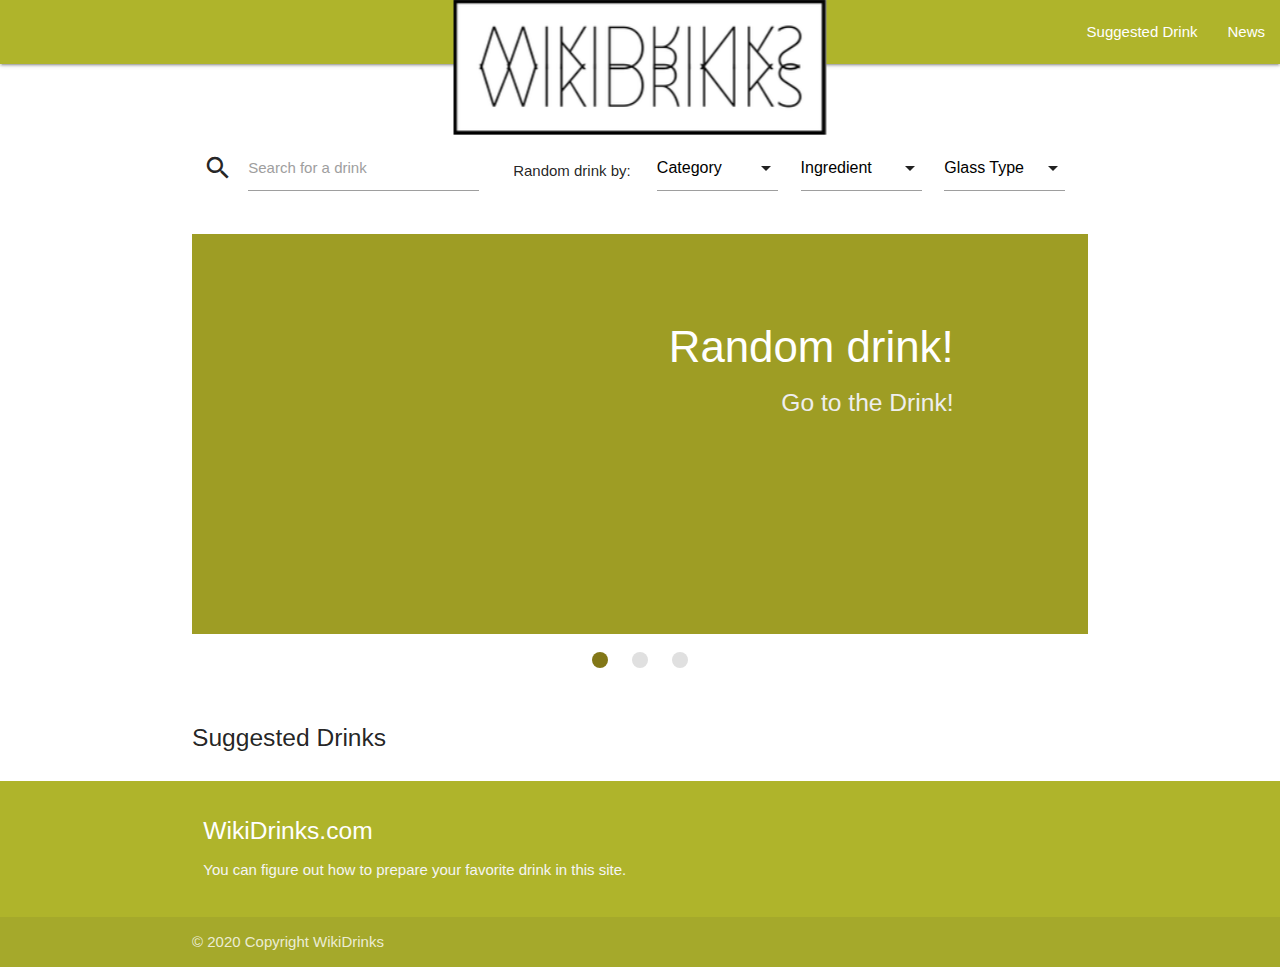
==== commit ea2d98a4: "Front adjustments" ====
--- a/home.html
+++ b/home.html
@@ -123,6 +123,14 @@
       <!-- Drink -->
       <div class="col s12 m12 l12 lime darken-4 drinktxtcol">
         <h4 id="drinkNameH4">Drink name</h4>
+        <div class="col s12 m12 l12">
+          <div class="card">
+            <div class="card-image drinkFixedWidth" 
+            style="background-image: url(https://image.shutterstock.com/z/stock-photo-vintage-lamps-with-blurred-liquor-bar-1184574109.jpg)" 
+            id="mainImage">
+            </div>
+          </div>
+        </div>
       </div> <!-- /Drink -->
 
       <!-- Ingredients 
@@ -165,21 +173,19 @@
     </div> <!-- /Ingredients Carousel -->
 
     <div class="row drinkIngredSection">
+      <div style="text-align: center;"><h5>Preparation</h5></div>
+      <div class="col s12 m12 l12">
+        <ul class="collapsible" id="preparationCollap">
+        </ul>
+      </div>
       <!-- Drink Image -->
-      <div class="col s12 m12 l12">
-        <div class="card">
-          <div class="card-image drinkFixedWidth" 
-          style="background-image: url(https://image.shutterstock.com/z/stock-photo-vintage-lamps-with-blurred-liquor-bar-1184574109.jpg)" 
-          id="mainImage">
-          </div>
-        </div>
-      </div> <!-- Drink Image -->
-    </div>
-
-    <!-- Preparation -->
+ <!-- Drink Image -->
+    </div>
+
+    <!-- Preparation 
     <div class="row preparationSection" id="carouselBody2">
       <h5>Preparation</h5>
-      <!--<div class="col s12 m12 l12 borderRecipe"> -->
+
         <div id="wrapper2">
           <div id="drinksCar2">
             <div id="preparationContent">
@@ -210,8 +216,8 @@
           </button>
         </div>
 
-      <!--</div>-->
-    </div> <!-- /Instructions -->
+      </div>
+    </div> /Instructions -->
 
 
     <!-- Articles -->
@@ -222,41 +228,6 @@
 
       <div id="articlesContent">
 
-      <!-- <div class="col s12 m6 l6">
-        <div class="card">
-          <div class="card-image">
-            <img src="https://image.shutterstock.com/z/stock-photo-vintage-lamps-with-blurred-liquor-bar-1184574109.jpg"
-              class="img-hgt">
-            <span class="card-title lime darken-4">Article Title</span>
-          </div>
-          <div class="card-content">
-            <p>I am a very simple card. I am good at containing small bits of information.
-              I am convenient because I require little markup to use effectively.</p>
-          </div>
-          <div class="card-action">
-            <a href="#">Go to the Article!</a>
-          </div>
-        </div>
-      </div>
-
-      <div class="col s12 m6 l6">
-        <div class="card">
-          <div class="card-image">
-            <img
-              src="https://www.ritzparis.com/sites/default/files/styles/1440x748/public/images/card_page/slideshow/ritz-paris-hotel-bar-hemingway-1_1.jpg?itok=_EVzsnE2"
-              class="img-hgt">
-            <span class="card-title lime darken-4">Article Title</span>
-          </div>
-          <div class="card-content">
-            <p>I am a very simple card. I am good at containing small bits of information.
-              I am convenient because I require little markup to use effectively.</p>
-          </div>
-          <div class="card-action">
-            <a href="#">Go to the Article!</a>
-          </div>
-        </div>
-      </div> -->
-
       </div>
 
     </div> <!-- /Articles -->
@@ -265,12 +236,11 @@
     <!-- Suggested Drinks -->
     <div class="row" id="suggestedDrk">
       <h5>
-        Suggested Drinks:
+        Suggested Drinks
       </h5>
       <div class="randomSuggest">
       </div>
     </div> <!-- /Suggested Drinks -->
-
   </div>
 
 
@@ -282,10 +252,9 @@
           <p class="grey-text text-lighten-4">You can figure out how to prepare your favorite drink in this site.</p>
         </div>
         <div class="col l4 offset-l2 s12">
-          <h5 class="white-text">Most popular drinks</h5>
+          <h5 class="white-text"></h5>
           <ul>
-            <li><a class="grey-text text-lighten-4" href="#!">Mojito</a></li>
-            <li><a class="grey-text text-lighten-4" href="#!">Paloma</a></li>
+            <li><a class="grey-text text-lighten-4" href="#!"></a></li>
           </ul>
         </div>
       </div>
--- a/frontStyle.css
+++ b/frontStyle.css
@@ -102,21 +102,7 @@
   flex-direction: column;
 }
 
-#carouselBody2 {
-  margin: 0;
-  display: flex;
-  justify-content: center;
-  align-items: center;
-  flex-direction: column;
-}
-
 #wrapper {
-  width: 100%;
-  max-width: 964px;
-  position: relative;
-}
-
-#wrapper2 {
   width: 100%;
   max-width: 964px;
   position: relative;
@@ -128,37 +114,12 @@
   scrollbar-width: none;
 }
 
-#drinksCar2 {
-  overflow: auto;
-  scroll-behavior: smooth;
-  scrollbar-width: none;
-}
-
 #drinksCar::-webkit-scrollbar {
-  height: 0;
-}
-
-#drinksCar2::-webkit-scrollbar {
   height: 0;
 }
 
 #prev,
 #next {
-  display: flex;
-  justify-content: center;
-  align-content: center;
-  background: #827717;
-  border: none;
-  padding: 8px;
-  border-radius: 50%;
-  outline: 0;
-  cursor: pointer;
-  position: absolute;
-  color: white;
-}
-
-#prev2,
-#next2 {
   display: flex;
   justify-content: center;
   align-content: center;
@@ -180,28 +141,12 @@
   color: white;
 }
 
-#prev2 {
-  top: 50%;
-  left: 0;
-  transform: translate(50%, -50%);
-  display: none;
-  color: white;
-}
-
 #next {
   top: 50%;
   right: 0;
   transform: translate(-50%, -50%);
   color: white;
 }
-
-#next2 {
-  top: 50%;
-  right: 0;
-  transform: translate(-50%, -50%);
-  color: white;
-}
-
 
 #ingredientsContent {
   display: grid;
@@ -218,17 +163,15 @@
   box-sizing: border-box;
 }
 .item {
-  width: 250px;
+  width: 200px;
   height: 200px;
-  background: transparent;
-}
-
-.item2 {
-  width: 400px;
-  height: 350px;
   background: transparent;
 }
 
 .ingredItemWrapDiv {
   text-align: center;
 }
+
+.prepStep{
+  font-weight: bold;
+}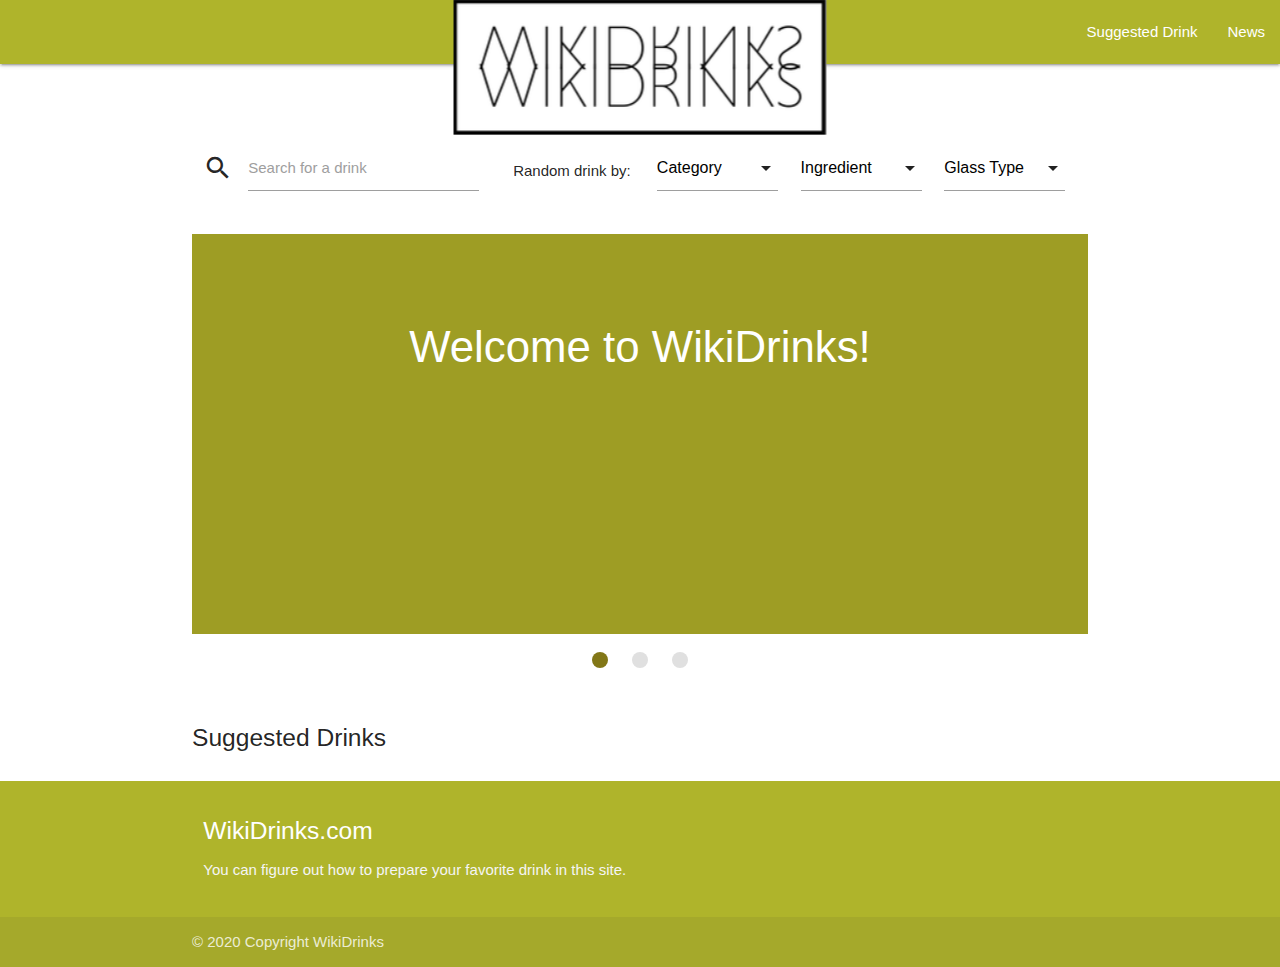
==== commit 9c2e39fa: "Final design" ====
--- a/home.html
+++ b/home.html
@@ -89,23 +89,21 @@
         <ul class="slides">
           <li class="lime darken-3">
             <img src="https://www.laguiago.com/wp-content/uploads/2019/09/alicantec.jpeg"> <!-- random image -->
-            <div class="caption right-align">
-              <h3>Random drink!</h3>
-              <a href="#"><h5 class="light grey-text text-lighten-3">Go to the Drink!</h5></a>
+            <div class="caption center-align">
+              <p></p>
+              <h3>Welcome to WikiDrinks!</h3>
             </div>
           </li>
           <li>
             <img src="https://media.laguiago.com/wp-content/uploads/2019/09/cocktails-web.jpg"> <!-- random image -->
-            <div class="caption right-align">
-              <h3>Random drink!</h3>
-              <a href="#"><h5 class="light grey-text text-lighten-3">Go to the Drink!</h5></a>
+            <div class="caption left-align">
+              <h3><br><br><br><br><br>Search for your preferred drink</h3>
             </div>
           </li>
           <li>
             <img src="https://okdiario.com/img/2019/08/20/receta-de-cocktail-margarita-1-655x368.jpg"><!-- random image -->
             <div class="caption right-align">
-              <h3>Random drink!</h3>
-              <a href="#"><h5 class="light grey-text text-lighten-3">Go to the Drink!</h5></a>
+              <h3><br><br>Or get a suggested drink </h3>
             </div>
           </li>
         </ul>
@@ -124,10 +122,10 @@
       <div class="col s12 m12 l12 lime darken-4 drinktxtcol">
         <h4 id="drinkNameH4">Drink name</h4>
         <div class="col s12 m12 l12">
-          <div class="card">
-            <div class="card-image drinkFixedWidth" 
-            style="background-image: url(https://image.shutterstock.com/z/stock-photo-vintage-lamps-with-blurred-liquor-bar-1184574109.jpg)" 
+          <div class="card centerImg">
+            <div class="card-image"  
             id="mainImage">
+
             </div>
           </div>
         </div>
--- a/frontStyle.css
+++ b/frontStyle.css
@@ -75,11 +75,25 @@
 .drinktxtcol {
   color: white;
   text-align: center;
+  height: 100%;
 }
+
+#mainImage{
+  padding-bottom: 30px;
+}
+
 .drinkFixedWidth {
-  height: 400px;
-  background: transparent no-repeat center;
-  background-size: cover;
+  width: 200px;
+  text-align: center;
+  /*background: transparent no-repeat center;
+  background-size: cover;*/
+}
+
+.centerImg {
+  display: block;
+  margin-left: auto;
+  margin-right: auto;
+  width: 100%;
 }
 
 .ingredSpan {
